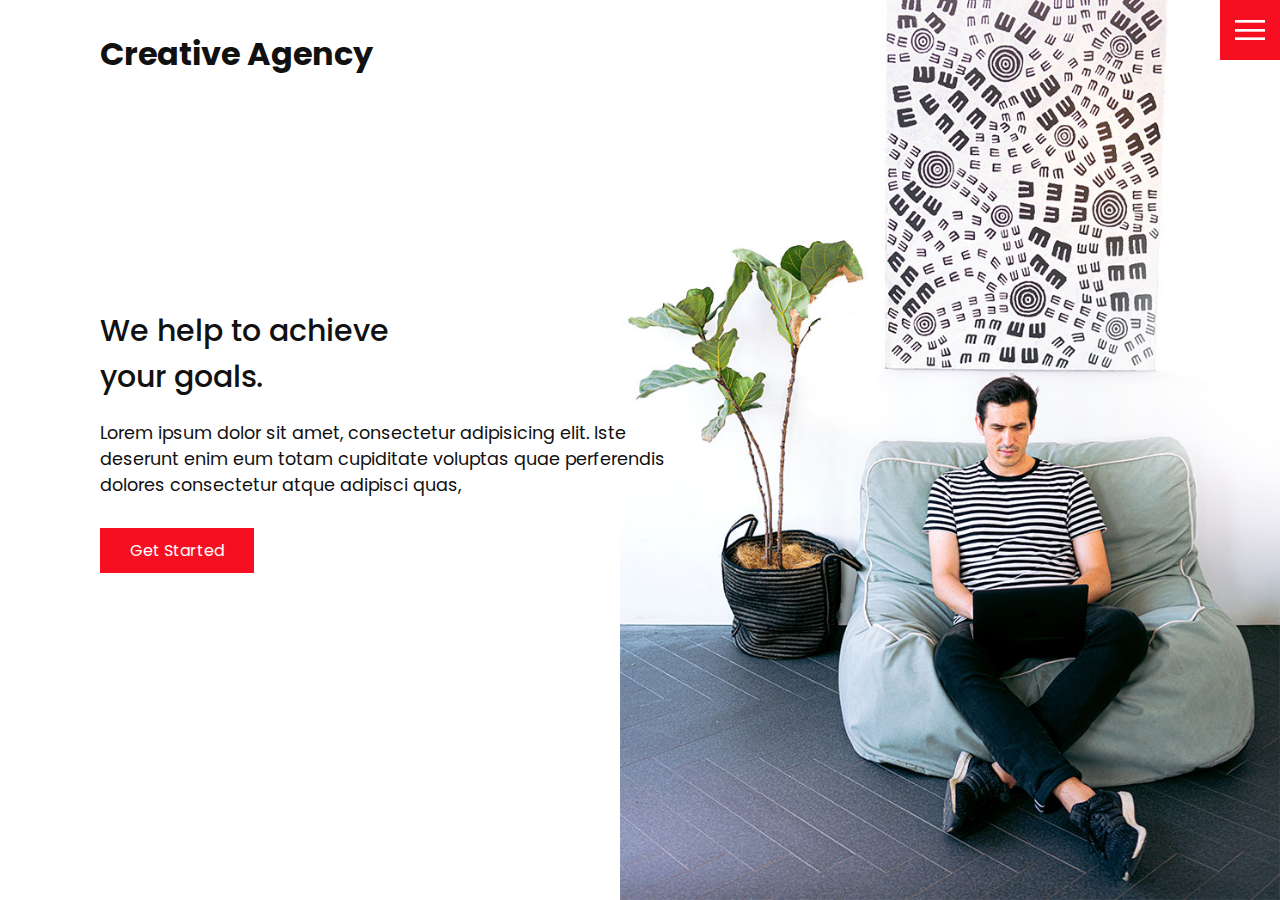
==== services.html @ 3bc66790 "add media queries for home page & addd services file" ====
<!DOCTYPE html>
<html lang="en">

<head>
    <meta charset="UTF-8">
    <meta http-equiv="X-UA-Compatible" content="IE=edge">
    <meta name="viewport" content="width=device-width, initial-scale=1.0">
    <link rel="stylesheet" href="css/style.css">
    <title>Creative Agency</title>
</head>

<body>
    <header>
        <div class="logo">Creative Agency</div>
        <div class="toggle"></div>
        <div class="navigation">
            <ul>
                <li><a href="index.html">Home</a></li>
                <li><a href="services.html">Services</a></li>
                <li><a href="work.html">Work</a></li>
                <li><a href="contact.html">Contact</a></li>
            </ul>
            <div class="social-bar">
                <ul>
                    <li>
                        <a href="https://facebook.com">
                            <img src="images/facebook.png" alt="">
                        </a>
                    </li>

                    <li>
                        <a href="https://twitter.com">
                            <img src="images/twitter.png" alt="">
                        </a>
                    </li>

                    <li>
                        <a href="https://instagram.com">
                            <img src="images/instagram.png" alt="">
                        </a>
                    </li>
                </ul>
                <a href="mailto:you@email.com" class="email-icon">
                    <img src="images/email.png" alt="">
                </a>
            </div>
        </div>
    </header>

    <section>
        <img src="images/home-img.jpg" alt="" class="home-img">
        <div class="home-content">
            <h1>We help to achieve <br> your goals.</h1>
            <p>
                Lorem ipsum dolor sit amet, consectetur adipisicing elit.
                Iste deserunt enim eum totam cupiditate voluptas quae perferendis dolores consectetur atque adipisci
                quas,

            </p>
            <a href="contact.html" class="btn">Get Started</a>
        </div>
    </section>

    <script src="js/script.js"></script>
</body>

</html>
---- css/style.css ----
@import url('https://fonts.googleapis.com/css2?family=DM+Sans:wght@400;500;700&family=Inter:wght@400;600;700&family=Orbitron&family=Poppins:wght@400;500;600;700&display=swap');

:root {
    --primary-color: #f60f20;
}

/* global */
* {
    box-sizing: border-box;
    margin: 0;
    padding: 0;
}

html, body {
    font-family: 'Poppins', sans-serif;
    color: #111;
}

section {
    display: flex;
    height: 100vh;
    align-items: center;
    padding: 100px;
}

h1 {
    font-size: 30px;
    font-weight: 500;
}

p {
    margin: 20px 0 10px;
    font-size: 1.1rem;
}

.btn {
    cursor: pointer;
    display: inline-block;
    background: var(--primary-color);
    color: #fff;
    text-decoration: none;
    padding: 10px 30px;
    margin: 20px 0;
    border: 0;
}

.btn:hover {
    transform: scale(0.98);
}

/* header */

.logo {
    position: absolute;
    top: 30px;
    left: 100px;
    font-size: 2rem;
    font-weight: 700;
    z-index: 20;
}

/* toggle */
.toggle {
    position: fixed;
    top: 0;
    right: 0;
    width: 60px;
    height: 60px;
    background: var(--primary-color) url('../images/menu.png') center no-repeat;
    background-size: 30px;
    z-index: 20;
    cursor: pointer;

}

.toggle.active {
    background: var(--primary-color) url('../images/close.png') center no-repeat;
    background-size: 25px;
    cursor: pointer;

}


.navigation {
    position: fixed;
    top: 0;
    left: 100%;
    width: 100%;
    height: 100%;
    background-color: #fff;
    z-index: 15;
    display: flex;
    justify-content: center;
    align-items: center;
}

.navigation.active {
    left: 0;
}

.navigation ul {
    position: relative;
}

.navigation ul li {
    position: relative;
    list-style: none;
    text-align: center;
}

.navigation ul li a {
    font-size: 2.2rem;
    color: #111;
    text-decoration: none;
    font-weight: 300;
}

.navigation ul li a:hover {
    color: var(--primary-color);
}

.navigation .social-bar {
    position: absolute;
    top: 0;
    left: 0;
    width: 60px;
    height: 100%;
    display: flex;
    justify-content: center;
    align-items: center;
}

.navigation .social-bar a {
    display: inline-block;
    transform: scale(0.5);

}

.navigation .email-icon {
    position: absolute;
    bottom: 20px;
    transform: scale(0.5);
}



/* section */
.home-content {
    z-index: 10;
    max-width: 600px;
    position: relative;

}

.home-img {
    position: absolute;
    bottom: 0;
    right: 0;
    height: 110%;
}

/* media queries */
@media (max-width: 1068px) {
    .home-img {
        display: none;
    }

    .logo {
        top: 10px;
        left: 40px;
        font-size: 1.5rem;
    }

    section {
        padding: 100px 40px;
    }

    .navigation ul li a {
        font-size: 2rem;
    }
}
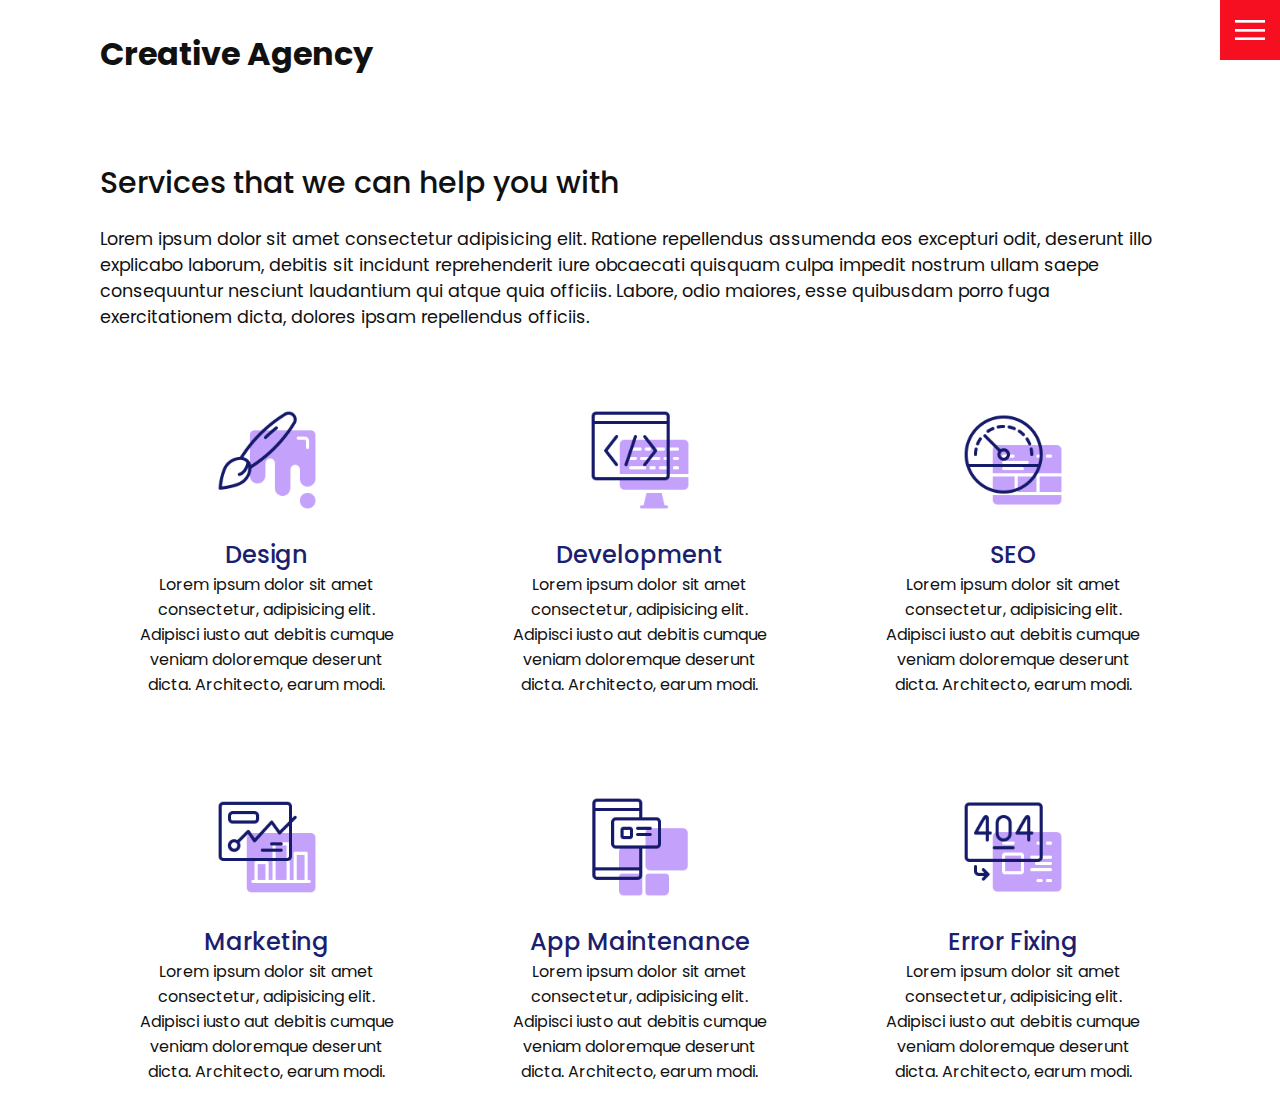
==== commit 675a98c1: "style services" ====
--- a/services.html
+++ b/services.html
@@ -48,17 +48,86 @@
     </header>
 
     <section>
-        <img src="images/home-img.jpg" alt="" class="home-img">
-        <div class="home-content">
-            <h1>We help to achieve <br> your goals.</h1>
+        <div class="title">
+            <h1>Services that we can help you with</h1>
             <p>
-                Lorem ipsum dolor sit amet, consectetur adipisicing elit.
-                Iste deserunt enim eum totam cupiditate voluptas quae perferendis dolores consectetur atque adipisci
-                quas,
+                Lorem ipsum dolor sit amet consectetur adipisicing elit.
+                Ratione repellendus assumenda eos excepturi odit, deserunt
+                illo explicabo laborum, debitis sit incidunt reprehenderit
+                iure obcaecati quisquam culpa impedit nostrum ullam saepe
+                consequuntur nesciunt laudantium qui atque quia officiis.
+                Labore, odio maiores, esse quibusdam porro fuga exercitationem
+                dicta, dolores ipsam repellendus officiis.
+            </p>
+        </div>
+        <div class="services">
+            <div class="service">
+                <div class="icon">
+                    <img src="images/001.png" alt="">
+                </div>
+                <h2>Design</h2>
+                Lorem ipsum dolor sit amet consectetur, adipisicing elit.
+                Adipisci iusto aut debitis cumque veniam doloremque deserunt dicta.
+                Architecto, earum modi.
 
-            </p>
-            <a href="contact.html" class="btn">Get Started</a>
+            </div>
+
+            <div class="service">
+                <div class="icon">
+                    <img src="images/002.png" alt="">
+                </div>
+                <h2>Development</h2>
+                Lorem ipsum dolor sit amet consectetur, adipisicing elit.
+                Adipisci iusto aut debitis cumque veniam doloremque deserunt dicta.
+                Architecto, earum modi.
+            
+            </div>
+
+            <div class="service">
+                <div class="icon">
+                    <img src="images/003.png" alt="">
+                </div>
+                <h2>SEO</h2>
+                Lorem ipsum dolor sit amet consectetur, adipisicing elit.
+                Adipisci iusto aut debitis cumque veniam doloremque deserunt dicta.
+                Architecto, earum modi.
+            
+            </div>
+
+            <div class="service">
+                <div class="icon">
+                    <img src="images/004.png" alt="">
+                </div>
+                <h2>Marketing</h2>
+                Lorem ipsum dolor sit amet consectetur, adipisicing elit.
+                Adipisci iusto aut debitis cumque veniam doloremque deserunt dicta.
+                Architecto, earum modi.
+            
+            </div>
+
+            <div class="service">
+                <div class="icon">
+                    <img src="images/005.png" alt="">
+                </div>
+                <h2>App Maintenance</h2>
+                Lorem ipsum dolor sit amet consectetur, adipisicing elit.
+                Adipisci iusto aut debitis cumque veniam doloremque deserunt dicta.
+                Architecto, earum modi.
+            
+            </div>
+
+            <div class="service">
+                <div class="icon">
+                    <img src="images/006.png" alt="">
+                </div>
+                <h2>Error Fixing</h2>
+                Lorem ipsum dolor sit amet consectetur, adipisicing elit.
+                Adipisci iusto aut debitis cumque veniam doloremque deserunt dicta.
+                Architecto, earum modi.
+            
+            </div>
         </div>
+
     </section>
 
     <script src="js/script.js"></script>
--- a/css/style.css
+++ b/css/style.css
@@ -18,9 +18,11 @@
 
 section {
     display: flex;
+    flex-direction: column;
     height: 100vh;
     align-items: center;
     padding: 100px;
+    margin-top: 60px;
 }
 
 h1 {
@@ -145,6 +147,10 @@
 
 
 /* section */
+section.home {
+    flex-direction: row;
+    margin: 0;
+}
 .home-content {
     z-index: 10;
     max-width: 600px;
@@ -159,6 +165,35 @@
     height: 110%;
 }
 
+/* services */
+.services {
+    margin-top: 40px;
+    display: grid;
+    grid-template-columns: repeat(3, 1fr);
+    gap: 40px;
+    text-align: center;
+
+}
+
+.services .service {
+    padding: 30px;
+}
+
+.services .service:hover {
+    box-shadow: 0 10px 30px rgba(0, 0, 0, 0.1);   
+}
+
+.services .service h2 {
+    font-size: 24px;
+    font-weight: 500;
+    margin-top: 20px;
+    color: #1b206e;
+}
+
+.services .service .icon img {
+    max-width: 100px;
+}
+
 /* media queries */
 @media (max-width: 1068px) {
     .home-img {
@@ -178,5 +213,15 @@
     .navigation ul li a {
         font-size: 2rem;
     }
-}
-
+
+    .services {
+        grid-template-columns: repeat(2, 1fr);
+    }
+}
+
+@media (max-width: 768px) {
+    .services {
+        grid-template-columns: 1fr;
+    }
+}
+
